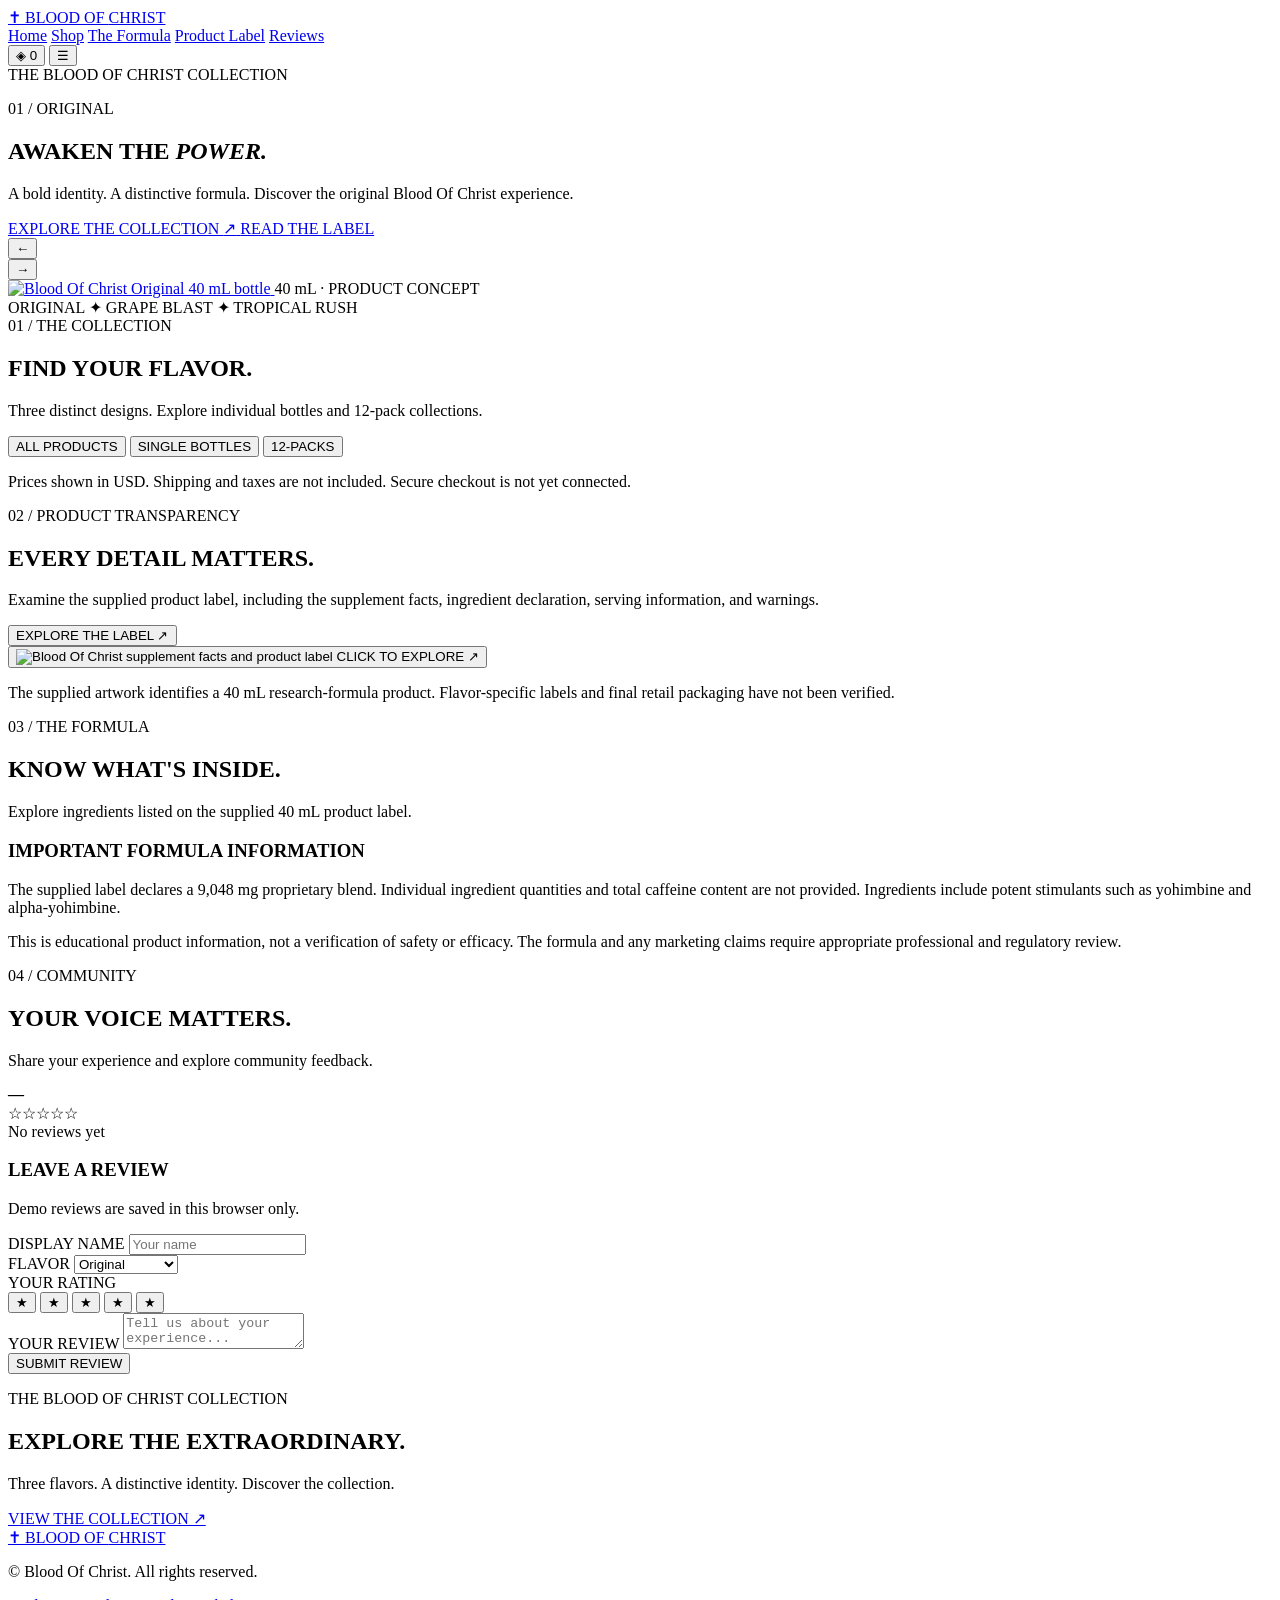
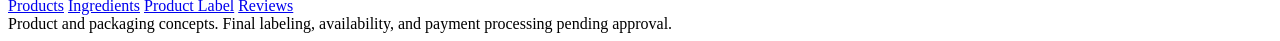
==== test/index.html @ 1ced153c "Getting the mobile dialed in and arranged, adding animation to images when u interact with them" ====
<!DOCTYPE html>
<html lang="en">
<head>
  <meta charset="UTF-8">
  <meta name="viewport" content="width=device-width, initial-scale=1">
  <meta name="theme-color" content="#120c11">
  <meta name="description" content="Explore Blood Of Christ, the 40 mL performance supplement collection. Discover flavors, ingredients, product information, and reviews.">
  <title>Blood Of Christ | The Collection</title>

  <!-- Premium fonts -->
  <link rel="preconnect" href="https://fonts.googleapis.com">
  <link rel="preconnect" href="https://fonts.gstatic.com" crossorigin>
  <link href="https://fonts.googleapis.com/css2?family=Cinzel:wght@500;600;700;800&family=Inter:wght@400;500;600;700;800&display=swap" rel="stylesheet">

  <!-- === SITE ICONS START === -->
  <link rel="icon" href="images/favicon.ico" sizes="any">
  <link rel="icon" type="image/png" sizes="32x32" href="images/favicon-32.png">
  <link rel="apple-touch-icon" href="images/apple-touch-icon.png">
  <!-- === SITE ICONS END === -->

  <link rel="stylesheet" href="css/style.css">
  <script src="js/script.js" defer></script>
</head>

<body>
  <!-- === HEADER START === -->
  <header class="site-header">
    <nav class="container navigation" aria-label="Main navigation">
      <a class="brand" href="#home">
        <span class="brand-cross" aria-hidden="true">✝</span>
        BLOOD OF <span>CHRIST</span>
      </a>

      <div class="nav-links" id="navLinks">
        <a href="#home">Home</a>
        <a href="#shop">Shop</a>
        <a href="#ingredients">The Formula</a>
        <a href="#label">Product Label</a>
        <a href="#reviews">Reviews</a>
      </div>

      <div class="header-actions">
        <button class="cart-trigger" id="cartTrigger"
          type="button" aria-label="Open shopping bag">
          <span aria-hidden="true">◈</span>
          <span class="cart-count" id="cartCount">0</span>
        </button>
        <button class="menu-toggle" id="menuToggle"
          type="button" aria-label="Open menu"
          aria-expanded="false" aria-controls="navLinks">
          ☰
        </button>
      </div>
    </nav>
  </header>
  <!-- === HEADER END === -->

  <main>
    <!-- === HERO SLIDESHOW START === -->
    <section class="hero" id="home" aria-label="Featured flavors">
      <div class="hero-glow" id="heroGlow" aria-hidden="true"></div>
      <div class="hero-grain" aria-hidden="true"></div>

      <div class="container hero-layout">
        <div class="hero-content">
          <span class="eyebrow">THE BLOOD OF CHRIST COLLECTION</span>
          <p class="hero-edition" id="heroEdition">01 / ORIGINAL</p>
          <h1 id="heroTitle">AWAKEN THE <em>POWER.</em></h1>
          <p class="hero-description" id="heroDescription">
            A bold identity. A distinctive formula. Discover the original Blood Of Christ experience.
          </p>

          <div class="hero-actions">
            <a class="button button-primary" id="heroShopLink" href="#shop">
              EXPLORE THE COLLECTION <span aria-hidden="true">↗</span>
            </a>
            <a class="button button-secondary" href="#label">READ THE LABEL</a>
          </div>

          <div class="hero-controls">
            <button type="button" id="previousSlide"
              class="slide-arrow" aria-label="Previous flavor">←</button>

            <div class="slide-indicators" id="slideIndicators"
              aria-label="Choose featured flavor"></div>

            <button type="button" id="nextSlide"
              class="slide-arrow" aria-label="Next flavor">→</button>
          </div>
        </div>

        <div class="hero-product">
          <div class="product-halo" aria-hidden="true"></div>
          <div class="product-ring" aria-hidden="true"></div>
          <a class="hero-product-link" id="heroProductLink" href="#shop" aria-label="Shop Original products">
          <img
            id="heroProductImage"
            src="images/product_img_05_original.png"
            alt="Blood Of Christ Original 40 mL bottle"
            width="500"
            height="650"
            fetchpriority="high">
          </a>
          <span class="hero-image-caption">40 mL · PRODUCT CONCEPT</span>
        </div>
      </div>

      <div class="hero-bottom">
        <div class="container hero-bottom-content">
          <span>ORIGINAL</span>
          <span class="separator">✦</span>
          <span>GRAPE BLAST</span>
          <span class="separator">✦</span>
          <span>TROPICAL RUSH</span>
        </div>
      </div>
    </section>
    <!-- === HERO SLIDESHOW END === -->

    <!-- === BRAND INTRO START === -->
     <!--
    <section class="section brand-intro">
      <div class="container intro-layout">
        <div class="reveal">
          <span class="eyebrow">A DISTINCTIVE IDENTITY</span>
          <h2>NOT MADE TO <span class="gold">BLEND IN.</span></h2>
        </div>
        <div class="reveal">
          <p>
            Blood Of Christ brings a bold visual identity to a
            compact 40 mL format. Explore the collection,
            compare flavors, and examine the product information.
          </p>
          <a class="text-link" href="#shop">DISCOVER THE COLLECTION ↗</a>
        </div>
      </div>
    </section>  -->
    <!-- === BRAND INTRO END === -->

    <!-- === SHOP START === -->
    <section class="section shop-section" id="shop">
      <div class="container">
        <div class="section-heading reveal">
          <span class="eyebrow">01 / THE COLLECTION</span>
          <h2>FIND YOUR <span class="gold">FLAVOR.</span></h2>
          <p>Three distinct designs. Explore individual bottles and 12-pack collections.</p>
        </div>

        <div class="shop-tabs" id="shopTabs" role="group" aria-label="Filter products">
          <button type="button" class="shop-tab active" data-filter="all" aria-pressed="true">ALL PRODUCTS</button>
          <button type="button" class="shop-tab" data-filter="single" aria-pressed="false">SINGLE BOTTLES</button>
          <button type="button" class="shop-tab" data-filter="case" aria-pressed="false">12-PACKS</button>
        </div>

        <div class="product-grid" id="productGrid"></div>

        <p class="shop-notice">
          Prices shown in USD. Shipping and taxes are not included.
          Secure checkout is not yet connected.
        </p>
      </div>
    </section>
    <!-- === SHOP END === -->

    <!-- === PRODUCT LABEL START === -->
    <section class="section label-section" id="label">
      <div class="container">
        <div class="label-layout">
          <div class="reveal">
            <span class="eyebrow">02 / PRODUCT TRANSPARENCY</span>
            <h2>EVERY DETAIL <span class="gold">MATTERS.</span></h2>
            <p>
              Examine the supplied product label, including the
              supplement facts, ingredient declaration, serving
              information, and warnings.
            </p>
            <button type="button" class="button button-primary"
              id="openLabelButton">EXPLORE THE LABEL ↗</button>
          </div>

          <button class="label-preview reveal" id="labelPreview"
            type="button" aria-label="Enlarge the product label">
            <img src="images/product-label.png"
              alt="Blood Of Christ supplement facts and product label"
              loading="lazy">
            <span>CLICK TO EXPLORE ↗</span>
          </button>
        </div>
        <p class="label-note">
          The supplied artwork identifies a 40 mL research-formula product.
          Flavor-specific labels and final retail packaging have not been verified.
        </p>
      </div>
    </section>
    <!-- === PRODUCT LABEL END === -->


    <!-- === INGREDIENTS START === -->
    <section class="section ingredients-section" id="ingredients">
      <div class="container">
        <div class="section-heading reveal">
          <span class="eyebrow">03 / THE FORMULA</span>
          <h2>KNOW WHAT'S <span class="gold">INSIDE.</span></h2>
          <p>Explore ingredients listed on the supplied 40 mL product label.</p>
        </div>

        <div class="ingredient-grid" id="ingredientGrid"></div>

        <div class="information-panel reveal">
          <h3>IMPORTANT FORMULA INFORMATION</h3>
          <p>
            The supplied label declares a 9,048 mg proprietary blend.
            Individual ingredient quantities and total caffeine content
            are not provided. Ingredients include potent stimulants
            such as yohimbine and alpha-yohimbine.
          </p>
          <p>
            This is educational product information, not a verification
            of safety or efficacy. The formula and any marketing claims
            require appropriate professional and regulatory review.
          </p>
        </div>
      </div>
    </section>
    <!-- === INGREDIENTS END === -->



    <!-- === REVIEWS START === -->
    <section class="section reviews-section" id="reviews">
      <div class="container">
        <div class="section-heading reveal">
          <span class="eyebrow">04 / COMMUNITY</span>
          <h2>YOUR VOICE <span class="gold">MATTERS.</span></h2>
          <p>Share your experience and explore community feedback.</p>
        </div>

        <div class="rating-summary">
          <strong id="averageRating">—</strong>
          <div>
            <div class="rating-stars" id="averageStars">☆☆☆☆☆</div>
            <span id="reviewCount">No reviews yet</span>
          </div>
        </div>

        <div class="reviews-layout">
          <form class="review-form panel" id="reviewForm">
            <h3>LEAVE A REVIEW</h3>
            <p class="review-mode" id="reviewMode">
              Demo reviews are saved in this browser only.
            </p>

            <div class="form-field">
              <label for="reviewName">DISPLAY NAME</label>
              <input type="text" id="reviewName" name="reviewName"
                placeholder="Your name" maxlength="60" required>
            </div>

            <div class="form-field">
              <label for="reviewFlavor">FLAVOR</label>
              <select id="reviewFlavor" name="reviewFlavor" required>
                <option value="Original">Original</option>
                <option value="Grape Blast">Grape Blast</option>
                <option value="Tropical Rush">Tropical Rush</option>
              </select>
            </div>

            <div class="form-field">
              <span class="field-label">YOUR RATING</span>
              <div class="star-picker" id="starPicker"
                role="group" aria-label="Select a star rating">
                <button type="button" data-rating="1" aria-label="1 star">★</button>
                <button type="button" data-rating="2" aria-label="2 stars">★</button>
                <button type="button" data-rating="3" aria-label="3 stars">★</button>
                <button type="button" data-rating="4" aria-label="4 stars">★</button>
                <button type="button" data-rating="5" aria-label="5 stars">★</button>
              </div>
            </div>

            <div class="form-field">
              <label for="reviewText">YOUR REVIEW</label>
              <textarea id="reviewText" name="reviewText"
                placeholder="Tell us about your experience..."
                minlength="10" maxlength="1000" required></textarea>
            </div>

            <button type="submit" class="button button-primary">SUBMIT REVIEW</button>
            <p class="form-status" id="reviewStatus" role="status" aria-live="polite"></p>
          </form>

          <div class="review-list" id="reviewList"></div>
        </div>
      </div>
    </section>
    <!-- === REVIEWS END === -->

    <!-- === CLOSING START === -->
    <section class="closing-section">
      <div class="container closing-content reveal">
        <span class="eyebrow">THE BLOOD OF CHRIST COLLECTION</span>
        <h2>EXPLORE THE <span class="gold">EXTRAORDINARY.</span></h2>
        <p>Three flavors. A distinctive identity. Discover the collection.</p>
        <a class="button button-primary" href="#shop">VIEW THE COLLECTION ↗</a>
      </div>
    </section>
    <!-- === CLOSING END === -->
  </main>

  <!-- === FOOTER START === -->
  <footer class="site-footer">
    <div class="container footer-layout">
      <div>
        <a href="#home" class="brand">✝ BLOOD OF <span>CHRIST</span></a>
        <p>© <span id="currentYear"></span> Blood Of Christ. All rights reserved.</p>
      </div>
      <div class="footer-links">
        <a href="#shop">Products</a>
        <a href="#ingredients">Ingredients</a>
        <a href="#label">Product Label</a>
        <a href="#reviews">Reviews</a>
      </div>
    </div>
    <div class="container footer-disclaimer">
      Product and packaging concepts. Final labeling, availability,
      and payment processing pending approval.
    </div>
  </footer>
  <!-- === FOOTER END === -->

  <!-- === SHOPPING CART START === -->
  <div class="drawer-overlay" id="cartOverlay" hidden></div>

  <aside class="cart-drawer" id="cartDrawer" hidden
    role="dialog" aria-modal="true" aria-label="Shopping bag">
    <div class="cart-header">
      <div>
        <span class="eyebrow">YOUR SELECTION</span>
        <h2>SHOPPING BAG</h2>
      </div>
      <button class="icon-button" id="closeCart"
        type="button" aria-label="Close shopping bag">×</button>
    </div>

    <div class="cart-items" id="cartItems"></div>

    <div class="cart-footer">
      <div class="cart-subtotal">
        <span>SUBTOTAL</span>
        <strong id="cartSubtotal">$0.00</strong>
      </div>
      <p>Prices exclude shipping and taxes. Secure checkout is not yet connected.</p>
      <button type="button" class="button button-primary"
        disabled>CHECKOUT COMING SOON</button>
      <button type="button" class="button button-secondary"
        id="continueShopping">CONTINUE EXPLORING</button>
    </div>
  </aside>
  <!-- === SHOPPING CART END === -->

  <!-- === PRODUCT QUICK VIEW START === -->
  <div class="product-modal" id="productModal" hidden
    role="dialog" aria-modal="true" aria-labelledby="productModalTitle">
    <div class="product-modal-panel">
      <button class="icon-button product-modal-close" id="closeProductModal"
        type="button" aria-label="Close product preview">×</button>
      <div class="product-modal-art">
        <img id="productModalImage" src="" alt="">
      </div>
      <div class="product-modal-details">
        <span class="eyebrow">THE COLLECTION</span>
        <h2 id="productModalTitle"></h2>
        <p id="productModalSize"></p>
        <strong id="productModalPrice" class="product-modal-price"></strong>
        <button type="button" class="button button-primary"
          id="productModalAdd">ADD TO BAG +</button>
        <p>40 mL bottle collection · Prices in USD</p>
      </div>
    </div>
  </div>
  <!-- === PRODUCT QUICK VIEW END === -->

  <!-- === LABEL LIGHTBOX START === -->
  <div class="label-modal" id="labelModal" hidden
    role="dialog" aria-modal="true" aria-label="Product label viewer">
    <div class="modal-toolbar">
      <strong>PRODUCT LABEL</strong>
      <div class="modal-actions">
        <button class="icon-button" type="button"
          id="zoomOut" aria-label="Zoom out">−</button>
        <button class="icon-button" type="button"
          id="zoomIn" aria-label="Zoom in">+</button>
        <button class="icon-button" type="button"
          id="closeLabel" aria-label="Close label viewer">×</button>
      </div>
    </div>
    <div class="label-viewport" id="labelViewport">
      <img src="images/product-label.png" id="modalLabelImage"
        alt="Enlarged Blood Of Christ product label">
    </div>
    <p>Use the zoom controls and scroll to read the label.</p>
  </div>
  <!-- === LABEL LIGHTBOX END === -->

  <!-- === TOAST START === -->
  <div class="toast" id="toast" role="status"
    aria-live="polite" hidden></div>
  <!-- === TOAST END === -->
</body>
</html>
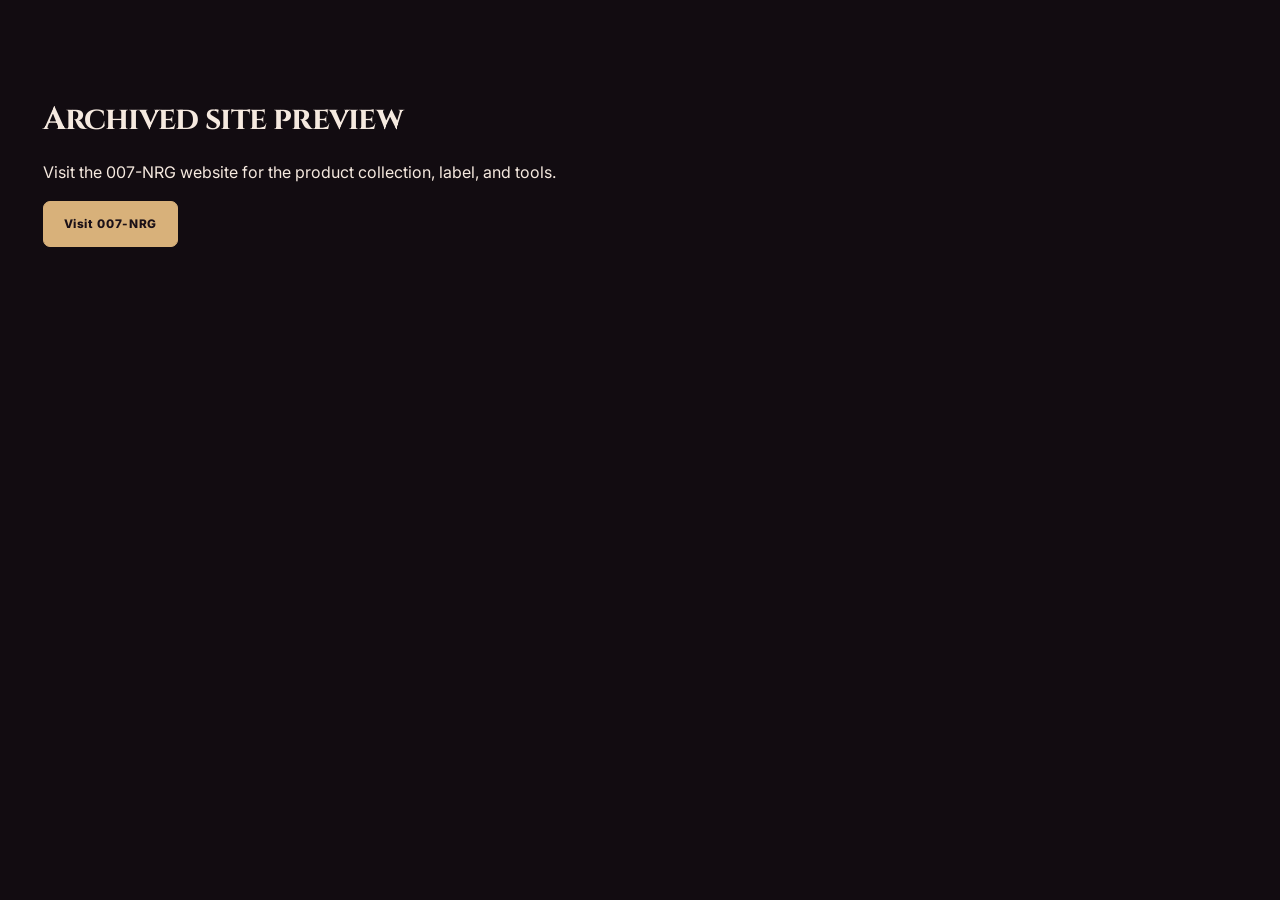
==== commit 0114fe22: "Audit 007-NRG site and improve mobile tools" ====
--- a/test/index.html
+++ b/test/index.html
@@ -4,8 +4,9 @@
   <meta charset="UTF-8">
   <meta name="viewport" content="width=device-width, initial-scale=1">
   <meta name="theme-color" content="#120c11">
-  <meta name="description" content="Explore Blood Of Christ, the 40 mL performance supplement collection. Discover flavors, ingredients, product information, and reviews.">
-  <title>Blood Of Christ | The Collection</title>
+  <meta name="robots" content="noindex">
+  <meta name="description" content="Archived preview of the 007-NRG website.">
+  <title>Archived Site Preview | 007-NRG</title>
 
   <!-- Premium fonts -->
   <link rel="preconnect" href="https://fonts.googleapis.com">
@@ -13,16 +14,23 @@
   <link href="https://fonts.googleapis.com/css2?family=Cinzel:wght@500;600;700;800&family=Inter:wght@400;500;600;700;800&display=swap" rel="stylesheet">
 
   <!-- === SITE ICONS START === -->
-  <link rel="icon" href="images/favicon.ico" sizes="any">
-  <link rel="icon" type="image/png" sizes="32x32" href="images/favicon-32.png">
-  <link rel="apple-touch-icon" href="images/apple-touch-icon.png">
+  <link rel="icon" href="../images/favicon.ico" sizes="any">
+  <link rel="icon" type="image/png" sizes="32x32" href="../images/favicon-32.png">
+  <link rel="apple-touch-icon" href="../images/apple-touch-icon.png">
   <!-- === SITE ICONS END === -->
 
-  <link rel="stylesheet" href="css/style.css">
-  <script src="js/script.js" defer></script>
+  <link rel="stylesheet" href="../css/style.css">
 </head>
 
 <body>
+  <main class="container section">
+    <h1>Archived site preview</h1>
+    <p>Visit the 007-NRG website for the product collection, label, and tools.</p>
+    <a class="button button-primary" href="../">Visit 007-NRG</a>
+  </main>
+
+  <!-- Keep the original prototype available for reference in source. -->
+  <template id="archived-preview">
   <!-- === HEADER START === -->
   <header class="site-header">
     <nav class="container navigation" aria-label="Main navigation">
@@ -95,7 +103,7 @@
           <a class="hero-product-link" id="heroProductLink" href="#shop" aria-label="Shop Original products">
           <img
             id="heroProductImage"
-            src="images/product_img_05_original.png"
+            src="../images/product_img_05_original.png"
             alt="Blood Of Christ Original 40 mL bottle"
             width="500"
             height="650"
@@ -180,7 +188,7 @@
 
           <button class="label-preview reveal" id="labelPreview"
             type="button" aria-label="Enlarge the product label">
-            <img src="images/product-label.png"
+            <img src="../images/product-label.png"
               alt="Blood Of Christ supplement facts and product label"
               loading="lazy">
             <span>CLICK TO EXPLORE ↗</span>
@@ -364,7 +372,7 @@
       <button class="icon-button product-modal-close" id="closeProductModal"
         type="button" aria-label="Close product preview">×</button>
       <div class="product-modal-art">
-        <img id="productModalImage" src="" alt="">
+        <img id="productModalImage" src="../images/product_img_05_original.png" alt="">
       </div>
       <div class="product-modal-details">
         <span class="eyebrow">THE COLLECTION</span>
@@ -394,7 +402,7 @@
       </div>
     </div>
     <div class="label-viewport" id="labelViewport">
-      <img src="images/product-label.png" id="modalLabelImage"
+      <img src="../images/product-label.png" id="modalLabelImage"
         alt="Enlarged Blood Of Christ product label">
     </div>
     <p>Use the zoom controls and scroll to read the label.</p>
@@ -405,5 +413,6 @@
   <div class="toast" id="toast" role="status"
     aria-live="polite" hidden></div>
   <!-- === TOAST END === -->
+  </template>
 </body>
-</html>+</html>
--- a/css/style.css
+++ b/css/style.css
@@ -0,0 +1,1612 @@
+
+/* ============================================================
+   007-NRG | CONSOLIDATED STYLESHEET
+   PART 1 — FOUNDATION, HEADER, HERO, PRODUCTS
+   ============================================================ */
+
+/* === DESIGN TOKENS START === */
+:root {
+  color-scheme: dark;
+  --background: #120c11;
+  --surface: #21141c;
+  --surface-raised: #301b26;
+  --surface-deep: #160e15;
+  --burgundy: #541b2c;
+  --crimson: #a52c45;
+  --crimson-light: #dc637a;
+  --gold: #d8b17a;
+  --gold-light: #f1d2a1;
+  --ivory: #f5e9df;
+  --muted: #c6b3b9;
+  --muted-dark: #a18c94;
+  --border: rgba(216,177,122,.24);
+  --border-red: rgba(220,99,122,.3);
+  --display-font: "Cinzel", Georgia, serif;
+  --body-font: "Inter", system-ui, sans-serif;
+  --container-width: 1180px;
+  --header-height: 78px;
+  --radius: 14px;
+  --ease-out: cubic-bezier(.22,1,.36,1);
+}
+/* === DESIGN TOKENS END === */
+
+/* === RESET AND GLOBAL START === */
+*,*::before,*::after { box-sizing:border-box; }
+html {
+  scroll-behavior:smooth;
+  scroll-padding-top:calc(var(--header-height) + 12px);
+  scrollbar-gutter:stable;
+}
+body {
+  margin:0;
+  min-width:0;
+  background:var(--background);
+  color:var(--ivory);
+  font:16px/1.65 var(--body-font);
+  -webkit-font-smoothing:antialiased;
+}
+[hidden] { display:none!important; }
+a { color:inherit; text-decoration:none; }
+button,input,select,textarea { font:inherit; }
+button { cursor:pointer; }
+button:disabled { opacity:.5; cursor:not-allowed; }
+img { display:block; max-width:100%; }
+h1,h2,h3,h4,h5,p { margin-top:0; overflow-wrap:anywhere; }
+h1,h2 {
+  font-family:var(--display-font);
+  line-height:1.1;
+  letter-spacing:-.025em;
+}
+h2 { font-size:clamp(2rem,5vw,4.25rem); }
+h3 { line-height:1.3; }
+:focus-visible {
+  outline:2px solid var(--gold-light);
+  outline-offset:3px;
+}
+.sr-only {
+  position:absolute;
+  width:1px;
+  height:1px;
+  padding:0;
+  overflow:hidden;
+  clip-path:inset(50%);
+  white-space:nowrap;
+}
+.skip-link {
+  position:fixed;
+  z-index:120;
+  top:10px;
+  left:10px;
+  padding:10px 16px;
+  transform:translateY(-150%);
+  border-radius:7px;
+  background:var(--gold-light);
+  color:var(--background);
+  font-weight:700;
+}
+.skip-link:focus { transform:none; }
+::selection { background:var(--gold); color:var(--background); }
+.container {
+  width:min(var(--container-width),calc(100% - 40px));
+  margin-inline:auto;
+}
+.section { padding-block:clamp(65px,8vw,110px); }
+.gold,em { color:var(--gold); }
+em { font-style:normal; }
+.eyebrow {
+  display:block;
+  margin-bottom:14px;
+  color:var(--gold);
+  font-size:.7rem;
+  font-weight:800;
+  letter-spacing:.16em;
+  line-height:1.5;
+  text-transform:uppercase;
+}
+.section-heading { max-width:760px; margin-bottom:40px; }
+.section-heading h2 { margin-bottom:16px; }
+.section-heading p { max-width:650px; color:var(--muted); }
+.button {
+  display:inline-flex;
+  align-items:center;
+  justify-content:center;
+  gap:9px;
+  min-height:46px;
+  max-width:100%;
+  padding:11px 20px;
+  border:1px solid var(--gold);
+  border-radius:7px;
+  font-size:.74rem;
+  font-weight:800;
+  letter-spacing:.055em;
+  line-height:1.4;
+  text-align:center;
+  transition:background .2s,color .2s,transform .2s;
+}
+.button-primary { background:var(--gold); color:#1b1117; }
+.button-secondary { background:transparent; color:var(--gold); }
+.button:not(:disabled):hover { transform:translateY(-2px); }
+.button-primary:not(:disabled):hover { background:var(--gold-light); }
+.button-secondary:not(:disabled):hover {
+  background:var(--gold);
+  color:var(--background);
+}
+.reveal.visible { animation:reveal .5s var(--ease-out); }
+@keyframes reveal {
+  from { opacity:.75; transform:translateY(8px); }
+  to { opacity:1; transform:none; }
+}
+/* === RESET AND GLOBAL END === */
+
+/* === HEADER START === */
+.site-header {
+  position:sticky;
+  top:0;
+  z-index:100;
+  border-bottom:1px solid var(--border);
+  background:rgba(18,12,17,.96);
+  backdrop-filter:blur(16px);
+}
+.navigation {
+  display:flex;
+  align-items:center;
+  justify-content:space-between;
+  gap:18px;
+  min-height:var(--header-height);
+}
+.brand {
+  display:inline-flex;
+  align-items:center;
+  flex-shrink:0;
+  font-family:var(--display-font);
+  font-size:clamp(1.1rem,2vw,1.5rem);
+  font-weight:800;
+  white-space:nowrap;
+}
+.brand span { color:var(--gold); }
+.nav-links {
+  display:flex;
+  align-items:center;
+  justify-content:center;
+  flex-wrap:wrap;
+  gap:clamp(12px,2vw,26px);
+}
+.nav-links a {
+  color:var(--muted);
+  font-size:.73rem;
+  font-weight:800;
+  letter-spacing:.06em;
+  text-transform:uppercase;
+  transition:color .2s;
+}
+.nav-links a:hover { color:var(--gold-light); }
+.header-actions { display:flex; align-items:center; gap:12px; }
+.cart-trigger,.menu-toggle {
+  display:inline-flex;
+  align-items:center;
+  justify-content:center;
+  gap:7px;
+  min-width:44px;
+  min-height:44px;
+  padding:8px;
+  border:1px solid var(--border);
+  border-radius:8px;
+  background:var(--surface);
+  color:var(--ivory);
+}
+.cart-trigger {
+  padding-inline:11px;
+  color:var(--gold-light);
+  font-size:.8rem;
+  font-weight:700;
+}
+.menu-toggle { display:none; font-size:1.3rem; }
+/* === HEADER END === */
+
+/* === HERO START === */
+.hero {
+  position:relative;
+  isolation:isolate;
+  overflow:hidden;
+  background:
+    radial-gradient(ellipse at 75% 45%,rgba(110,34,60,.28),transparent 55%),
+    linear-gradient(140deg,#170e15,#100b10 75%);
+}
+.hero-glow,.hero-grain {
+  position:absolute;
+  z-index:-1;
+  inset:0;
+  pointer-events:none;
+}
+.hero-glow {
+  background:radial-gradient(circle at 70% 50%,rgba(216,177,122,.08),transparent 45%);
+}
+.hero-grain {
+  opacity:.25;
+  background-image:repeating-linear-gradient(
+    0deg,transparent 0 3px,rgba(255,255,255,.012) 4px
+  );
+}
+.hero-layout {
+  display:grid;
+  grid-template-columns:repeat(2,minmax(0,1fr));
+  align-items:center;
+  gap:clamp(20px,4vw,65px);
+  min-height:620px;
+  padding-block:48px;
+}
+.hero-content { position:relative; z-index:2; }
+.hero-edition {
+  display:inline-block;
+  margin-bottom:20px;
+  color:var(--gold);
+  font-size:.74rem;
+  font-weight:800;
+  letter-spacing:.16em;
+  text-transform:uppercase;
+}
+.hero h1 {
+  max-width:670px;
+  min-height:2.2em;
+  margin-bottom:16px;
+  font-size:clamp(2.5rem,5.3vw,5.3rem);
+  text-wrap:balance;
+}
+.hero-description {
+  max-width:510px;
+  min-height:3.3em;
+  margin-bottom:0;
+  color:var(--muted);
+  font-size:1.04rem;
+}
+.hero-actions { display:flex; flex-wrap:wrap; gap:10px; margin-top:18px; }
+.hero-controls {
+  display:flex;
+  align-items:center;
+  gap:8px;
+  margin-top:22px;
+}
+.slide-arrow {
+  display:grid;
+  place-items:center;
+  width:44px;
+  height:44px;
+  border:1px solid var(--border);
+  border-radius:50%;
+  background:var(--surface);
+  color:var(--ivory);
+}
+.slide-arrow:hover { border-color:var(--gold); }
+.slide-indicators { display:flex; align-items:center; }
+.slide-indicators button {
+  display:grid;
+  place-items:center;
+  width:30px;
+  height:44px;
+  padding:0;
+  border:0;
+  border-radius:6px;
+  background:transparent;
+}
+.slide-indicators button::before {
+  content:"";
+  width:8px;
+  height:8px;
+  border-radius:50%;
+  background:var(--muted-dark);
+}
+.slide-indicators button.active::before {
+  width:19px;
+  border-radius:12px;
+  background:var(--gold);
+}
+.hero-product {
+  position:relative;
+  display:flex;
+  align-items:center;
+  justify-content:center;
+  min-width:0;
+  min-height:540px;
+}
+.product-halo,.product-ring {
+  position:absolute;
+  width:min(90%,470px);
+  aspect-ratio:1;
+  border-radius:50%;
+  pointer-events:none;
+}
+.product-halo {
+  background:radial-gradient(circle,rgba(165,44,69,.22),transparent 70%);
+  filter:blur(15px);
+}
+.product-ring { border:1px solid rgba(216,177,122,.18); }
+.hero-product-link {
+  position:relative;
+  z-index:1;
+  display:flex;
+  align-items:center;
+  justify-content:center;
+  width:100%;
+  height:510px;
+  min-width:0;
+}
+.hero-product-link img {
+  width:100%;
+  max-width:min(100%,390px);
+  height:100%;
+  max-height:500px;
+  object-fit:contain;
+  filter:drop-shadow(0 25px 35px rgba(0,0,0,.45));
+  transition:opacity .18s,transform .35s;
+}
+.hero-product-link:hover img { transform:scale(1.035); }
+.hero-product-link img.changing { opacity:0; }
+/* === HERO END === */
+
+/* === BRAND INTRO START === */
+.brand-intro { background:var(--surface-deep); }
+.intro-layout {
+  display:grid;
+  grid-template-columns:repeat(2,minmax(0,1fr));
+  align-items:center;
+  gap:clamp(30px,7vw,90px);
+}
+.intro-feature-image {
+  display:grid;
+  place-items:center;
+  min-height:430px;
+  padding:20px;
+  border:1px solid var(--border);
+  border-radius:var(--radius);
+  background:radial-gradient(circle,rgba(165,44,69,.2),transparent 70%),var(--surface);
+}
+.intro-feature-image img {
+  width:100%;
+  max-width:390px;
+  max-height:500px;
+  object-fit:contain;
+}
+.intro-feature-copy h2 { margin-bottom:25px; }
+.intro-feature-copy p { color:var(--muted); }
+.text-link {
+  display:inline-block;
+  margin-top:15px;
+  color:var(--gold);
+  font-size:.75rem;
+  font-weight:800;
+  letter-spacing:.08em;
+}
+.text-link:hover { color:var(--gold-light); }
+/* === BRAND INTRO END === */
+
+/* === PRODUCT COLLECTION START === */
+.shop-section { background:var(--background); }
+.shop-tabs,.ingredient-filters,.ingredient-tool-filters,.tools-navigation {
+  display:flex;
+  flex-wrap:wrap;
+  gap:10px;
+}
+.shop-tabs { margin-bottom:32px; }
+.shop-tab,.ingredient-filter,.tool-tab,.timer-preset,.ingredient-quick-compare,
+[data-ingredient-category] {
+  min-height:44px;
+  padding:10px 16px;
+  border:1px solid var(--border);
+  border-radius:8px;
+  background:var(--surface);
+  color:var(--muted);
+  font-size:.71rem;
+  font-weight:800;
+  letter-spacing:.045em;
+  transition:background .2s,color .2s,border-color .2s;
+}
+.shop-tab:hover,.ingredient-filter:hover,.tool-tab:hover,
+.timer-preset:hover,.ingredient-quick-compare:hover,[data-ingredient-category]:hover {
+  border-color:var(--gold);
+  color:var(--gold-light);
+}
+.shop-tab.active,.ingredient-filter.active,.tool-tab.active,
+[data-ingredient-category].active {
+  border-color:var(--gold);
+  background:var(--gold);
+  color:var(--background);
+}
+.product-grid {
+  display:grid;
+  grid-template-columns:repeat(3,minmax(0,1fr));
+  gap:20px;
+  align-items:stretch;
+}
+.product-card {
+  display:flex;
+  flex-direction:column;
+  min-width:0;
+  border:1px solid var(--border);
+  border-radius:16px;
+  background:linear-gradient(160deg,#251820,#1b1219);
+  box-shadow:0 12px 35px rgba(0,0,0,.14);
+  transition:transform .3s var(--ease-out),box-shadow .3s,border-color .3s;
+}
+@media (hover:hover) {
+  .product-card:hover {
+    transform:translateY(-3px);
+    border-color:var(--gold);
+  }
+}
+.product-image-wrap {
+  display:grid;
+  grid-template: minmax(0,1fr) / minmax(0,1fr);
+  min-height:0;
+  aspect-ratio:1 / .92;
+  border-radius:15px 15px 0 0;
+  background:radial-gradient(ellipse at 50% 55%,#4b2638,var(--surface-deep) 85%);
+}
+.product-image-button {
+  display:flex;
+  align-items:center;
+  justify-content:center;
+  width:100%;
+  height:100%;
+  min-height:0;
+  padding:10px;
+  border:0;
+  background:transparent;
+}
+.product-image-button img {
+  width:100%;
+  max-width:290px;
+  height:100%;
+  max-height:320px;
+  object-fit:contain;
+  filter:drop-shadow(0 16px 20px rgba(0,0,0,.25));
+  transition:transform .3s var(--ease-out);
+}
+.product-image-button:hover img { transform:scale(1.055); }
+.product-details {
+  display:flex;
+  flex:1;
+  flex-direction:column;
+  align-items:stretch;
+  gap:8px;
+  padding:16px 18px 18px;
+}
+.product-details .eyebrow { margin:0; font-size:.75rem; letter-spacing:.06em; }
+.product-details h3 {
+  margin:0;
+  font-size:clamp(.98rem,1.5vw,1.16rem);
+  line-height:1.35;
+}
+.product-details p {
+  margin:0 0 auto;
+  color:var(--muted);
+  font-size:.875rem;
+  line-height:1.5;
+}
+.product-price {
+  margin-top:auto;
+  padding-top:12px;
+  color:var(--gold);
+  font-size:.75rem;
+  font-weight:800;
+  letter-spacing:.045em;
+}
+.product-details .button {
+  width:100%;
+  min-height:44px;
+  padding:10px;
+}
+.shop-notice {
+  margin:28px 0 0;
+  color:var(--muted);
+  font-size:.85rem;
+  text-align:center;
+}
+/* === PRODUCT COLLECTION END === */
+
+
+/* ============================================================
+   PART 2 — TOOLS, INGREDIENTS, MEAL PLANNER, TRACKER
+   ============================================================ */
+
+/* === TOOLS FOUNDATION START === */
+.tools-section {
+  background:radial-gradient(ellipse at 85% 10%,rgba(84,27,44,.23),transparent 55%),var(--surface-deep);
+}
+.tools-navigation { margin-bottom:22px; }
+.tool-tab {
+  display:inline-flex;
+  align-items:center;
+  justify-content:center;
+  gap:9px;
+  min-height:48px;
+  font-size:.8rem;
+}
+.tool-tab span { font-size:1.1rem; }
+.tools-workspace,.tool-panel,.tool-content-grid > * { min-width:0; }
+.tool-panel {
+  padding:clamp(20px,4vw,44px);
+  border:1px solid var(--border);
+  border-radius:16px;
+  background:var(--surface);
+  box-shadow:0 20px 60px rgba(0,0,0,.13);
+}
+.tool-panel-header { max-width:740px; margin-bottom:30px; }
+.tool-panel-header h3 {
+  margin-bottom:12px;
+  font-size:clamp(1.4rem,3vw,2.3rem);
+  font-weight:900;
+}
+.tool-panel-header p { margin:0; color:var(--muted); }
+.tool-content-grid {
+  display:grid;
+  grid-template-columns:repeat(2,minmax(0,1fr));
+  align-items:stretch;
+  gap:26px;
+}
+.tool-form {
+  display:flex;
+  flex-direction:column;
+  gap:16px;
+  min-width:0;
+}
+.form-field { display:flex; flex-direction:column; gap:8px; }
+.form-field label,
+.ingredient-search label {
+  color:var(--gold-light);
+  font-size:.875rem;
+  font-weight:800;
+  letter-spacing:.035em;
+}
+.form-field input,.form-field select,.form-field textarea,.ingredient-search input {
+  width:100%;
+  min-width:0;
+  min-height:48px;
+  padding:11px 14px;
+  border:1px solid var(--border);
+  border-radius:8px;
+  background:var(--surface-deep);
+  color:var(--ivory);
+}
+input:focus,select:focus,textarea:focus {
+  border-color:var(--gold);
+  box-shadow:0 0 0 3px rgba(216,177,122,.12);
+}
+input::placeholder,textarea::placeholder { color:var(--muted-dark); }
+select option { background:var(--surface-deep); color:var(--ivory); }
+.tool-form > .button { width:100%; }
+.tool-result,.timer-display {
+  display:flex;
+  flex-direction:column;
+  align-items:center;
+  justify-content:center;
+  min-width:0;
+  padding:clamp(22px,4vw,42px);
+  border:1px solid var(--border);
+  border-radius:12px;
+  background:radial-gradient(circle at 50% 35%,rgba(165,44,69,.14),transparent 70%),var(--surface-deep);
+  text-align:center;
+}
+.tool-result-number {
+  display:flex;
+  align-items:baseline;
+  justify-content:center;
+  flex-wrap:wrap;
+  gap:12px;
+  margin:12px 0;
+}
+.tool-result-number strong {
+  color:var(--gold-light);
+  font-size:clamp(3rem,7vw,6rem);
+  font-weight:900;
+  line-height:1;
+  font-variant-numeric:tabular-nums;
+  overflow-wrap:anywhere;
+}
+.tool-result-number span { color:var(--muted); }
+.tool-result p,.tool-disclaimer,.tool-help-text {
+  color:var(--muted);
+  font-size:.86rem;
+  line-height:1.7;
+}
+.tool-panel > .tool-disclaimer { margin:20px 0 0; }
+.tool-actions,.timer-actions {
+  display:flex;
+  flex-wrap:wrap;
+  gap:10px;
+}
+.tool-empty-state {
+  padding:24px;
+  border:1px dashed var(--border);
+  border-radius:10px;
+  color:var(--muted);
+  text-align:center;
+}
+.information-panel {
+  margin-top:24px;
+  padding:16px 18px;
+  border-left:3px solid var(--gold);
+  border-radius:6px;
+  background:rgba(216,177,122,.055);
+  color:var(--muted);
+}
+.information-panel > :last-child { margin-bottom:0; }
+/* === TOOLS FOUNDATION END === */
+
+/* === WORKOUT TIMER START === */
+.timer-display { min-height:300px; }
+.timer-clock {
+  color:var(--gold-light);
+  font-size:clamp(3.6rem,8vw,6.8rem);
+  font-weight:900;
+  line-height:1.2;
+  font-variant-numeric:tabular-nums;
+}
+.timer-round { color:var(--muted); font-size:.875rem; }
+.timer-progress-track {
+  width:100%;
+  height:9px;
+  overflow:hidden;
+  border-radius:20px;
+  background:rgba(255,255,255,.1);
+}
+.timer-progress-bar {
+  width:0;
+  height:100%;
+  border-radius:inherit;
+  background:linear-gradient(90deg,var(--crimson),var(--gold));
+  transition:width .1s linear;
+}
+.timer-presets { display:flex; flex-wrap:wrap; gap:9px; }
+.timer-actions .button { flex:1; }
+.timer-display .timer-actions { margin-top:16px; }
+/* === WORKOUT TIMER END === */
+
+/* === KETO MACRO CALCULATOR START === */
+.macro-result-grid {
+  display:grid;
+  grid-template-columns:repeat(3,minmax(0,1fr));
+  width:100%;
+  gap:8px;
+}
+.macro-result-grid > div {
+  min-width:0;
+  padding:12px 4px;
+  background:var(--surface);
+  border-radius:11px;
+  text-align:center;
+}
+.macro-result-grid strong {
+  display:block;
+  color:var(--gold-light);
+  font-size:clamp(1.4rem,3vw,2.2rem);
+  font-weight:900;
+  font-variant-numeric:tabular-nums;
+}
+.macro-result-grid span {
+  display:block;
+  color:var(--muted);
+  font-size:.75rem;
+}
+#macroExplanation {
+  margin-top:18px;
+  color:var(--muted);
+  font-size:.87rem;
+}
+/* === KETO MACRO CALCULATOR END === */
+
+/* === INGREDIENT MAIN SECTION START === */
+.ingredients-section { background:var(--surface-deep); }
+.ingredient-controls {
+  display:flex;
+  align-items:flex-end;
+  justify-content:space-between;
+  flex-wrap:wrap;
+  gap:18px;
+  margin-bottom:25px;
+}
+.ingredient-search {
+  display:flex;
+  flex:1 1 250px;
+  flex-direction:column;
+  gap:8px;
+  max-width:420px;
+}
+.ingredient-filters { gap:8px; }
+.ingredient-grid,.ingredient-tool-grid {
+  display:grid;
+  grid-template-columns:repeat(3,minmax(0,1fr));
+  gap:17px;
+}
+.ingredient-card {
+  display:flex;
+  flex-direction:column;
+  min-width:0;
+  padding:23px;
+  border:1px solid rgba(216,177,122,.17);
+  border-radius:12px;
+  background:var(--surface);
+  transition:border-color .2s,transform .2s;
+}
+.ingredient-card:hover {
+  border-color:rgba(216,177,122,.45);
+  transform:translateY(-2px);
+}
+.ingredient-card .eyebrow { margin-bottom:8px; }
+.ingredient-card h3,.ingredient-card h4 {
+  margin-bottom:12px;
+  color:var(--ivory);
+  font-size:1.1rem;
+}
+.ingredient-card p {
+  color:var(--muted);
+  font-size:.86rem;
+  line-height:1.7;
+}
+.ingredient-details { margin-top:auto; padding-top:15px; }
+.ingredient-details summary {
+  min-height:44px;
+  padding-block:10px;
+  color:var(--gold);
+  font-size:.73rem;
+  font-weight:800;
+  letter-spacing:.06em;
+  cursor:pointer;
+}
+.ingredient-details p { margin:12px 0 0; }
+.ingredient-footnote {
+  color:var(--muted-dark);
+  font-size:.76rem;
+  line-height:1.65;
+}
+.ingredient-tool-card .button {
+  width:100%;
+  margin-top:16px;
+}
+.ingredient-tool-filters,.ingredient-tool-search { margin-bottom:18px; }
+.ingredient-comparison-panel,.ingredient-quick-comparisons {
+  margin-top:30px;
+}
+.ingredient-comparison-controls {
+  display:grid;
+  grid-template-columns:repeat(2,minmax(0,1fr)) auto;
+  align-items:end;
+  gap:12px;
+}
+.ingredient-comparison-grid {
+  display:grid;
+  grid-template-columns:repeat(2,minmax(0,1fr));
+  gap:16px;
+  margin-top:20px;
+}
+.ingredient-comparison-results { margin-top:18px; }
+.ingredient-grid > .tool-empty-state,.ingredient-tool-grid > .tool-empty-state {
+  grid-column:1 / -1;
+}
+/* === INGREDIENT MAIN SECTION END === */
+
+/* === INGREDIENT LABEL SUMMARY START === */
+.ingredient-label-summary {
+  margin-bottom:30px;
+  padding:clamp(20px,3vw,32px);
+  border:1px solid var(--border);
+  border-radius:14px;
+  background:linear-gradient(135deg,var(--surface-raised),var(--surface));
+}
+.ingredient-label-summary-heading h3 { margin-bottom:10px; }
+.ingredient-label-summary-heading p,
+.ingredient-label-summary-note { color:var(--muted); }
+.ingredient-label-groups {
+  display:grid;
+  grid-template-columns:repeat(2,minmax(0,1fr));
+  gap:14px;
+  margin:20px 0;
+}
+.ingredient-label-group,.product-ingredient-disclosure {
+  min-width:0;
+  overflow:hidden;
+  border:1px solid var(--border);
+  border-radius:10px;
+  background:var(--surface-deep);
+}
+.ingredient-label-group summary,
+.product-ingredient-disclosure summary {
+  display:flex;
+  align-items:center;
+  justify-content:space-between;
+  gap:12px;
+  padding:16px;
+  color:var(--gold-light);
+  cursor:pointer;
+  list-style:none;
+}
+.ingredient-label-group summary::-webkit-details-marker,
+.product-ingredient-disclosure summary::-webkit-details-marker {
+  display:none;
+}
+.ingredient-label-group summary:focus-visible,
+.product-ingredient-disclosure summary:focus-visible { outline-offset:-3px; }
+.ingredient-label-group summary strong {
+  display:block;
+  font-size:.78rem;
+}
+.ingredient-label-group summary small {
+  display:block;
+  color:var(--muted);
+  font-size:.72rem;
+}
+.ingredient-label-group-content,
+.product-ingredient-content {
+  padding:0 17px 18px;
+  color:var(--muted);
+  font-size:.86rem;
+}
+.disclosure-chevron::after {
+  content:"+";
+  color:var(--gold);
+  font-size:1.25rem;
+}
+details[open] > summary .disclosure-chevron::after { content:"−"; }
+/* === INGREDIENT LABEL SUMMARY END === */
+
+/* === MEAL PLANNER START === */
+.meal-planner-settings {
+  display:grid;
+  grid-template-columns:repeat(4,minmax(0,1fr));
+  gap:15px;
+}
+.meal-planner-results { margin-top:28px; }
+.meal-planner-results-header h4 { margin:0; }
+.meal-planner-actions {
+  display:flex;
+  flex-wrap:wrap;
+  gap:10px;
+  margin-top:18px;
+}
+.meal-planner-summary {
+  margin-top:6px;
+  color:var(--gold-light);
+  font-size:.85rem;
+  font-weight:800;
+}
+.meal-planner-days {
+  display:grid;
+  grid-template-columns:repeat(2,minmax(0,1fr));
+  gap:17px;
+  margin-top:22px;
+}
+.meal-planner-days > .tool-empty-state { grid-column:1 / -1; margin-bottom:0; }
+.meal-day-card {
+  min-width:0;
+  padding:22px;
+  border:1px solid rgba(216,177,122,.18);
+  border-radius:13px;
+  background:var(--surface-deep);
+}
+.meal-day-header {
+  display:flex;
+  align-items:center;
+  justify-content:space-between;
+  flex-wrap:wrap;
+  gap:8px;
+  margin-bottom:18px;
+  padding-bottom:13px;
+  border-bottom:1px solid var(--border);
+}
+.meal-day-header h4 { margin:0; color:var(--gold-light); }
+.meal-day-header span { color:var(--gold); font-size:.8rem; }
+.meal-day-entries { display:grid; gap:15px; }
+.meal-day-entry {
+  display:flex;
+  flex-direction:column;
+  gap:4px;
+}
+.meal-day-entry .eyebrow { margin:0; font-size:.7rem; }
+.meal-day-entry small { color:var(--muted); font-size:.825rem; }
+.meal-day-total {
+  display:flex;
+  flex-wrap:wrap;
+  justify-content:space-between;
+  gap:7px;
+  margin-top:20px;
+  padding-top:14px;
+  border-top:1px solid var(--border);
+}
+.meal-day-total strong { color:var(--gold); }
+.meal-day-total span { color:var(--muted); font-size:.75rem; }
+.meal-day-card .tool-disclaimer { margin:12px 0 0; }
+.grocery-list-panel {
+  margin-top:25px;
+  padding:24px;
+  border:1px solid var(--border);
+  border-radius:13px;
+  background:var(--surface-deep);
+}
+.grocery-list-items {
+  display:grid;
+  grid-template-columns:repeat(2,minmax(0,1fr));
+  gap:0 20px;
+  margin-bottom:0;
+  padding:0;
+  list-style:none;
+}
+.grocery-list-items label {
+  display:flex;
+  align-items:flex-start;
+  gap:10px;
+  min-height:44px;
+  padding:10px 2px;
+  color:var(--muted);
+  font-size:.86rem;
+  cursor:pointer;
+}
+.grocery-list-items input { margin:4px 0 0; accent-color:var(--gold); }
+/* === MEAL PLANNER END === */
+
+/* === DAILY FOOD TRACKER START === */
+.food-tracker-layout,.food-tracker-toolbar,.food-entry-fields {
+  display:grid;
+  grid-template-columns:repeat(2,minmax(0,1fr));
+  gap:16px;
+}
+.food-tracker-dashboard {
+  display:grid;
+  grid-template-columns:repeat(4,minmax(0,1fr));
+  gap:12px;
+  margin-top:16px;
+}
+.tracker-stat-card {
+  min-width:0;
+  padding:18px;
+  border:1px solid rgba(216,177,122,.17);
+  border-radius:10px;
+  background:var(--surface-deep);
+}
+.tracker-stat-card strong {
+  display:block;
+  color:var(--gold-light);
+  font-size:clamp(1.2rem,3vw,1.9rem);
+  font-weight:900;
+  font-variant-numeric:tabular-nums;
+  overflow-wrap:anywhere;
+}
+.tracker-stat-card span,.tracker-stat-card small {
+  color:var(--muted);
+  font-size:.8rem;
+}
+.tracker-progress-track {
+  height:9px;
+  overflow:hidden;
+  border-radius:20px;
+  background:rgba(255,255,255,.1);
+  margin:12px 0 24px;
+}
+.tracker-progress-bar {
+  width:0;
+  height:100%;
+  background:linear-gradient(90deg,var(--crimson),var(--gold));
+  transition:width .3s;
+}
+.food-log-panel { min-width:0; }
+.food-log-header {
+  display:flex;
+  justify-content:space-between;
+  align-items:flex-start;
+  flex-wrap:wrap;
+  gap:8px;
+  margin-bottom:12px;
+}
+.food-log-header h4,.food-tracker-layout form h4 { margin:0; }
+.food-log-header .eyebrow { margin:0; }
+.food-log-entries { display:grid; gap:16px; }
+.food-log-category h5 {
+  margin-bottom:12px;
+  color:var(--gold);
+  font-size:.73rem;
+  letter-spacing:.1em;
+}
+.food-log-entry {
+  display:flex;
+  align-items:center;
+  justify-content:space-between;
+  gap:15px;
+  padding:14px 0;
+  border-bottom:1px solid var(--border);
+}
+.food-log-entry > div { min-width:0; overflow-wrap:anywhere; }
+.food-log-entry strong { font-size:.9rem; }
+.food-log-entry p {
+  margin:4px 0;
+  color:var(--muted);
+  font-size:.78rem;
+}
+.food-log-entry small { color:var(--muted-dark); }
+.food-log-entry .button {
+  flex-shrink:0;
+  min-height:44px;
+  padding:7px 12px;
+  font-size:.72rem;
+}
+/* === DAILY FOOD TRACKER END === */
+
+
+/* ============================================================
+   PART 3 — LABEL, MODALS, REVIEWS, FOOTER, RESPONSIVE
+   ============================================================ */
+
+/* === PRODUCT LABEL START === */
+.label-section { background:var(--background); }
+.label-layout {
+  display:grid;
+  grid-template-columns:repeat(2,minmax(0,1fr));
+  align-items:center;
+  gap:clamp(24px,5vw,70px);
+}
+.label-preview {
+  display:grid;
+  place-items:center;
+  min-width:0;
+  padding:25px;
+  border:1px solid var(--border);
+  border-radius:14px;
+  background:var(--surface);
+  color:var(--gold-light);
+  gap:12px;
+}
+.label-preview img {
+  width:100%;
+  height:auto;
+  max-height:480px;
+  object-fit:contain;
+}
+#labelPreview { cursor:zoom-in; }
+.label-layout p { color:var(--muted); }
+.product-ingredient-information { margin-top:22px; }
+.product-serving-information {
+  display:flex;
+  justify-content:space-between;
+  flex-wrap:wrap;
+  gap:12px;
+  margin:15px 0;
+}
+.product-serving-information span {
+  color:var(--muted);
+  font-size:.8rem;
+}
+.product-serving-information strong {
+  display:block;
+  color:var(--gold-light);
+}
+.product-ingredient-group { margin:22px 0; }
+.product-ingredient-group h3 {
+  color:var(--gold);
+  font-size:.86rem;
+  letter-spacing:.07em;
+}
+.blend-amount { color:var(--gold-light); font-weight:800; }
+.product-ingredient-list {
+  display:grid;
+  gap:7px;
+  padding-left:20px;
+}
+.product-warning-information {
+  padding:15px;
+  border-left:3px solid var(--crimson-light);
+  border-radius:5px;
+  background:rgba(165,44,69,.1);
+}
+.product-warning-information h3 { font-size:.84rem; }
+.product-ingredient-label-link {
+  display:inline-flex;
+  align-items:center;
+  min-height:44px;
+  margin-top:16px;
+  color:var(--gold);
+  font-size:.75rem;
+  font-weight:800;
+  letter-spacing:.06em;
+  text-decoration:underline;
+}
+/* === PRODUCT LABEL END === */
+
+/* === REVIEWS START === */
+.reviews-section { background:var(--surface-deep); }
+.google-reviews-panel {
+  padding:clamp(22px,4vw,42px);
+  border:1px solid var(--border);
+  border-radius:14px;
+  background:var(--surface);
+}
+.google-review-actions {
+  display:flex;
+  flex-wrap:wrap;
+  gap:12px;
+  margin-top:20px;
+}
+/* === REVIEWS END === */
+
+/* === CLOSING CTA START === */
+.closing-section {
+  padding-block:clamp(44px,8vw,90px);
+  background:
+    radial-gradient(ellipse at 50% 20%,rgba(165,44,69,.23),transparent 70%),
+    var(--surface);
+  text-align:center;
+}
+.closing-content {
+  max-width:850px;
+}
+.closing-content p {
+  color:var(--muted);
+}
+.closing-content h2 { margin-bottom:16px; }
+/* === CLOSING CTA END === */
+
+/* === FOOTER START === */
+.site-footer {
+  padding:65px 0 24px;
+  border-top:1px solid var(--border);
+  background:#0e090e;
+}
+.footer-layout {
+  display:grid;
+  grid-template-columns:1fr 2fr;
+  gap:35px;
+}
+.site-footer p { color:var(--muted); font-size:.875rem; }
+.site-footer a:hover { color:var(--gold); }
+.footer-links {
+  display:flex;
+  flex-wrap:wrap;
+  align-content:start;
+  gap:0 18px;
+  font-size:.875rem;
+}
+.footer-links a {
+  display:inline-flex;
+  align-items:center;
+  min-height:44px;
+}
+.footer-disclaimer {
+  margin-top:24px;
+  padding-top:20px;
+  border-top:1px solid var(--border);
+}
+/* === FOOTER END === */
+
+/* === CART START === */
+.cart-overlay {
+  position:fixed;
+  z-index:190;
+  inset:0;
+  background:rgba(0,0,0,.7);
+  backdrop-filter:blur(3px);
+}
+.cart-drawer {
+  position:fixed;
+  z-index:200;
+  top:0;
+  right:0;
+  bottom:0;
+  display:flex;
+  flex-direction:column;
+  width:min(440px,100%);
+  max-height:100dvh;
+  border-left:1px solid var(--border);
+  background:var(--surface);
+  box-shadow:-20px 0 70px rgba(0,0,0,.4);
+}
+.cart-header,.cart-footer {
+  display:flex;
+  align-items:center;
+  justify-content:space-between;
+  gap:15px;
+  padding:22px;
+  border-bottom:1px solid var(--border);
+}
+.cart-footer {
+  flex-direction:column;
+  align-items:stretch;
+  margin-top:auto;
+  border-top:1px solid var(--border);
+  border-bottom:0;
+}
+.cart-header h2 { margin:0; font-size:1.3rem; }
+.cart-message {
+  flex:1;
+  overflow-y:auto;
+  padding:22px;
+  color:var(--muted);
+}
+.cart-footer .button { width:100%; }
+.icon-button {
+  display:grid;
+  place-items:center;
+  width:44px;
+  height:44px;
+  flex-shrink:0;
+  border:1px solid var(--border);
+  border-radius:8px;
+  background:var(--surface-deep);
+  color:var(--ivory);
+  font-size:1.4rem;
+}
+.icon-button[aria-disabled="true"] { opacity:.55; cursor:default; }
+/* === CART END === */
+
+/* === MODALS START === */
+.product-modal,.label-modal {
+  position:fixed;
+  z-index:210;
+  inset:0;
+  overflow:auto;
+  overscroll-behavior:contain;
+  padding:clamp(10px,3vw,30px);
+  background:rgba(8,5,8,.86);
+  backdrop-filter:blur(7px);
+}
+.product-modal-panel {
+  position:relative;
+  width:min(950px,100%);
+  max-height:calc(100dvh - clamp(20px,6vw,60px));
+  margin:auto;
+  overflow:auto;
+  overscroll-behavior:contain;
+  border:1px solid var(--border);
+  border-radius:15px;
+  background:var(--surface);
+  box-shadow:0 25px 90px rgba(0,0,0,.5);
+}
+.product-modal-close {
+  position:sticky;
+  top:12px;
+  z-index:2;
+  margin:12px 12px -56px auto;
+}
+.product-modal-layout {
+  display:grid;
+  grid-template-columns:minmax(0,.9fr) minmax(0,1.1fr);
+}
+.product-modal-art {
+  display:grid;
+  place-items:center;
+  min-width:0;
+  min-height:350px;
+  padding:30px;
+  background:radial-gradient(circle,rgba(165,44,69,.18),transparent 70%),var(--surface-deep);
+}
+@media (min-width:641px) {
+  .product-modal-art {
+    position:sticky;
+    top:0;
+    align-self:start;
+  }
+}
+.product-modal-art img {
+  width:100%;
+  height:auto;
+  max-height:440px;
+  object-fit:contain;
+}
+.product-modal-details {
+  min-width:0;
+  padding:clamp(44px,6vw,58px) clamp(18px,4vw,40px) 26px;
+}
+.product-modal-details h2 { font-size:clamp(1.5rem,3vw,2.4rem); }
+.product-modal-details p { color:var(--muted); }
+#productModalPrice { color:var(--gold); font-weight:800; }
+.modal-toolbar,.label-viewport,.label-modal-note {
+  width:min(1100px,100%);
+  margin-inline:auto;
+}
+.modal-toolbar {
+  display:flex;
+  align-items:center;
+  justify-content:space-between;
+  gap:15px;
+  padding:10px 12px;
+  border-radius:12px 12px 0 0;
+  border-bottom:1px solid var(--border);
+  background:var(--surface);
+}
+.modal-toolbar strong { font-size:.85rem; }
+.modal-actions {
+  display:flex;
+  align-items:center;
+  gap:6px;
+}
+.label-viewport {
+  display:block;
+  max-height:70dvh;
+  overflow:auto;
+  overscroll-behavior:contain;
+  background:#100b10;
+}
+#modalLabelImage {
+  width:100%;
+  max-width:none;
+  height:auto;
+}
+.label-modal-note {
+  padding:12px;
+  border-radius:0 0 12px 12px;
+  background:var(--surface);
+  color:var(--muted);
+  font-size:.875rem;
+}
+/* === MODALS END === */
+
+/* === TOAST START === */
+.toast {
+  position:fixed;
+  z-index:300;
+  right:20px;
+  bottom:20px;
+  max-width:min(400px,calc(100vw - 40px));
+  padding:14px 20px;
+  border:1px solid var(--gold);
+  border-radius:9px;
+  background:var(--surface-raised);
+  color:var(--ivory);
+  box-shadow:0 15px 35px rgba(0,0,0,.35);
+  font-size:.86rem;
+}
+.toast.visible { animation:toast-enter .25s ease-out; }
+@keyframes toast-enter {
+  from { opacity:0; transform:translateY(12px); }
+  to { opacity:1; transform:translateY(0); }
+}
+/* === TOAST END === */
+
+/* ============================================================
+   RESPONSIVE LAYOUTS START
+   ============================================================ */
+
+/* === SMALL DESKTOP / TABLET === */
+@media (max-width:1050px) {
+  .nav-links { gap:12px; }
+  .nav-links a { font-size:.67rem; }
+  .product-grid { gap:15px; }
+  .product-details { padding:18px; }
+  .ingredient-grid,.ingredient-tool-grid {
+    grid-template-columns:repeat(2,minmax(0,1fr));
+  }
+}
+
+/* === TABLET === */
+@media (max-width:850px) {
+  :root { --header-height:68px; }
+  .menu-toggle { display:inline-flex; }
+  .navigation { position:relative; }
+  .nav-links {
+    position:absolute;
+    top:100%;
+    right:0;
+    left:0;
+    z-index:110;
+    display:none;
+    flex-direction:column;
+    flex-wrap:nowrap;
+    align-items:stretch;
+    gap:0;
+    padding:12px;
+    border:1px solid var(--border);
+    border-radius:0 0 12px 12px;
+    background:var(--surface);
+    box-shadow:0 18px 35px rgba(0,0,0,.35);
+    max-height:calc(100dvh - var(--header-height) - 12px);
+    overflow:auto;
+    overscroll-behavior:contain;
+  }
+  .nav-links.open { display:flex; }
+  .nav-links a {
+    display:block;
+    padding:12px 15px;
+    font-size:.875rem;
+  }
+  .hero-layout { min-height:0; gap:20px; }
+  .hero-product { min-height:390px; }
+  .hero-product-link { height:390px; }
+  .hero-product-link img { max-height:370px; }
+  .intro-layout,.label-layout { gap:25px; }
+  .intro-feature-image { min-height:350px; }
+  .product-grid { grid-template-columns:repeat(2,minmax(0,1fr)); }
+  .product-card:last-child:nth-child(odd) {
+    grid-column:1 / -1;
+    display:grid;
+    grid-template-columns:repeat(2,minmax(0,1fr));
+  }
+  .product-card:last-child:nth-child(odd) .product-image-wrap {
+    border-radius:15px 0 0 15px;
+  }
+  .product-card:last-child:nth-child(odd) .product-details {
+    justify-content:center;
+  }
+  .product-card:last-child:nth-child(odd) .product-details p { margin-bottom:6px; }
+  .tool-content-grid { gap:18px; }
+  .meal-planner-settings,.food-tracker-dashboard {
+    grid-template-columns:repeat(2,minmax(0,1fr));
+  }
+  .ingredient-comparison-controls {
+    grid-template-columns:repeat(2,minmax(0,1fr));
+  }
+  .ingredient-comparison-controls .button { grid-column:1 / -1; }
+}
+
+/* === MOBILE === */
+@media (max-width:640px) {
+  :root { --header-height:62px; }
+  .container { width:calc(100% - 30px); }
+  .section { padding-block:48px; }
+  .section-heading { margin-bottom:28px; }
+  .section-heading h2 { font-size:clamp(1.85rem,8vw,2.8rem); }
+  .brand { font-size:1.1rem; }
+  .header-actions { gap:7px; }
+
+  /* HERO */
+  .hero-layout {
+    grid-template-columns:minmax(0,1fr);
+    gap:4px;
+    padding-block:30px 16px;
+  }
+  .hero-content { text-align:center; }
+  .hero-edition { margin-bottom:8px; }
+  .hero h1 {
+    margin-inline:auto;
+    font-size:clamp(2rem,8.2vw,3.4rem);
+  }
+  .hero-description {
+    margin-inline:auto;
+    font-size:1rem;
+  }
+  .hero-actions,.hero-controls { justify-content:center; }
+  .hero-actions .button { flex:1 1 0; padding-inline:7px; }
+  .hero-controls { margin-top:12px; }
+  .hero-product { min-height:0; }
+  .hero-product-link { height:clamp(225px,56vw,335px); }
+  .hero-product-link img { max-height:100%; }
+  .product-ring { width:min(85%,320px); }
+
+  /* INTRO */
+  .intro-layout,.label-layout {
+    grid-template-columns:minmax(0,1fr);
+  }
+  .intro-feature-image { min-height:280px; }
+  .intro-feature-image img { max-height:320px; }
+  .intro-feature-copy h2 { margin-bottom:14px; }
+
+  /* COLLECTION — COMPACT TWO-COLUMN CARDS */
+  .shop-tabs { gap:7px; margin-bottom:22px; }
+  .shop-tab {
+    flex:1;
+    min-width:0;
+    padding:8px 5px;
+    font-size:.72rem;
+    letter-spacing:0;
+  }
+  .product-grid { gap:10px; }
+  .product-card {
+    border-radius:12px;
+    box-shadow:none;
+  }
+  .product-image-wrap {
+    aspect-ratio:1 / 1.03;
+    border-radius:11px 11px 0 0;
+  }
+  .product-card:last-child:nth-child(odd) .product-image-wrap { border-radius:11px 0 0 11px; }
+  .product-image-button { padding:7px; }
+  .product-image-button img {
+    max-width:100%;
+    max-height:210px;
+  }
+  .product-details {
+    gap:7px;
+    padding:10px;
+  }
+  .product-details h3 {
+    font-size:1rem;
+    line-height:1.3;
+  }
+  .product-details .button {
+    padding-inline:4px;
+    letter-spacing:.025em;
+  }
+
+  /* TOOLS */
+  .tools-navigation { display:grid; grid-template-columns:repeat(2,minmax(0,1fr)); gap:8px; }
+  .tool-tab {
+    min-width:0;
+    padding:9px 8px;
+    letter-spacing:.02em;
+  }
+  .tool-panel { padding:18px 14px; }
+  .tool-panel-header { margin-bottom:23px; }
+  .tool-content-grid,.food-tracker-layout {
+    grid-template-columns:minmax(0,1fr);
+  }
+  .tool-result,.timer-display { padding:25px 15px; }
+  .tool-result-number strong { font-size:clamp(2.1rem,10vw,5rem); }
+  .timer-clock { font-size:clamp(3.4rem,15vw,5rem); }
+  .timer-display { min-height:0; }
+  .form-field input,.form-field select { padding-inline:10px; }
+
+  /* INGREDIENTS */
+  .ingredient-controls { align-items:stretch; }
+  .ingredient-search { max-width:none; }
+  .ingredient-grid,.ingredient-tool-grid {
+    grid-template-columns:minmax(0,1fr);
+  }
+  .ingredient-card { padding:19px; }
+  .ingredient-label-groups,.ingredient-comparison-controls,
+  .ingredient-comparison-grid {
+    grid-template-columns:minmax(0,1fr);
+  }
+
+  /* MEAL PLANNER */
+  .meal-planner-days {
+    grid-template-columns:minmax(0,1fr);
+  }
+  .meal-day-card,.grocery-list-panel { padding:16px; }
+  .meal-planner-actions .button { flex:1; padding-inline:8px; }
+  .grocery-list-items { grid-template-columns:minmax(0,1fr); }
+
+  /* TRACKER */
+  .food-tracker-toolbar { grid-template-columns:minmax(0,1fr); gap:12px; }
+  .tracker-stat-card { padding:12px; }
+  .tracker-stat-card strong { font-size:1.3rem; }
+  .food-log-entry { align-items:flex-start; }
+
+  /* DIALOGS */
+  .product-modal-layout { grid-template-columns:minmax(0,1fr); }
+  .product-modal-art { min-height:190px; padding:14px; }
+  .product-modal-art img { max-height:200px; }
+  .product-modal-details {
+    padding:16px;
+  }
+
+  /* FOOTER */
+  .footer-layout {
+    grid-template-columns:minmax(0,1fr);
+    gap:22px;
+  }
+  .site-footer { padding-top:35px; }
+}
+
+/* === VERY SMALL PHONES === */
+@media (max-width:360px) {
+  .container { width:calc(100% - 24px); }
+  .product-details { padding:9px; }
+  .hero-controls { gap:5px; }
+  .modal-toolbar { gap:8px; }
+  .meal-planner-settings { grid-template-columns:minmax(0,1fr); }
+}
+
+/* === REDUCED MOTION === */
+@media (prefers-reduced-motion:reduce) {
+  html { scroll-behavior:auto; }
+  *,*::before,*::after {
+    animation-duration:.01ms!important;
+    animation-iteration-count:1!important;
+    transition-duration:.01ms!important;
+  }
+  .reveal.visible { animation:none; }
+}
+
+/* === PRINT === */
+@media print {
+  .site-header,.hero-controls,.cart-drawer,.cart-overlay,
+  .toast,.site-footer,.tools-navigation {
+    display:none!important;
+  }
+  body { background:#fff; color:#111; }
+  .tool-panel,.meal-day-card {
+    border:1px solid #ddd;
+    background:#fff;
+    color:#111;
+    box-shadow:none;
+  }
+  .meal-day-card { break-inside:avoid; }
+}
+
+/* ============================================================
+   007-NRG | END OF STYLESHEET
+   ============================================================ */
